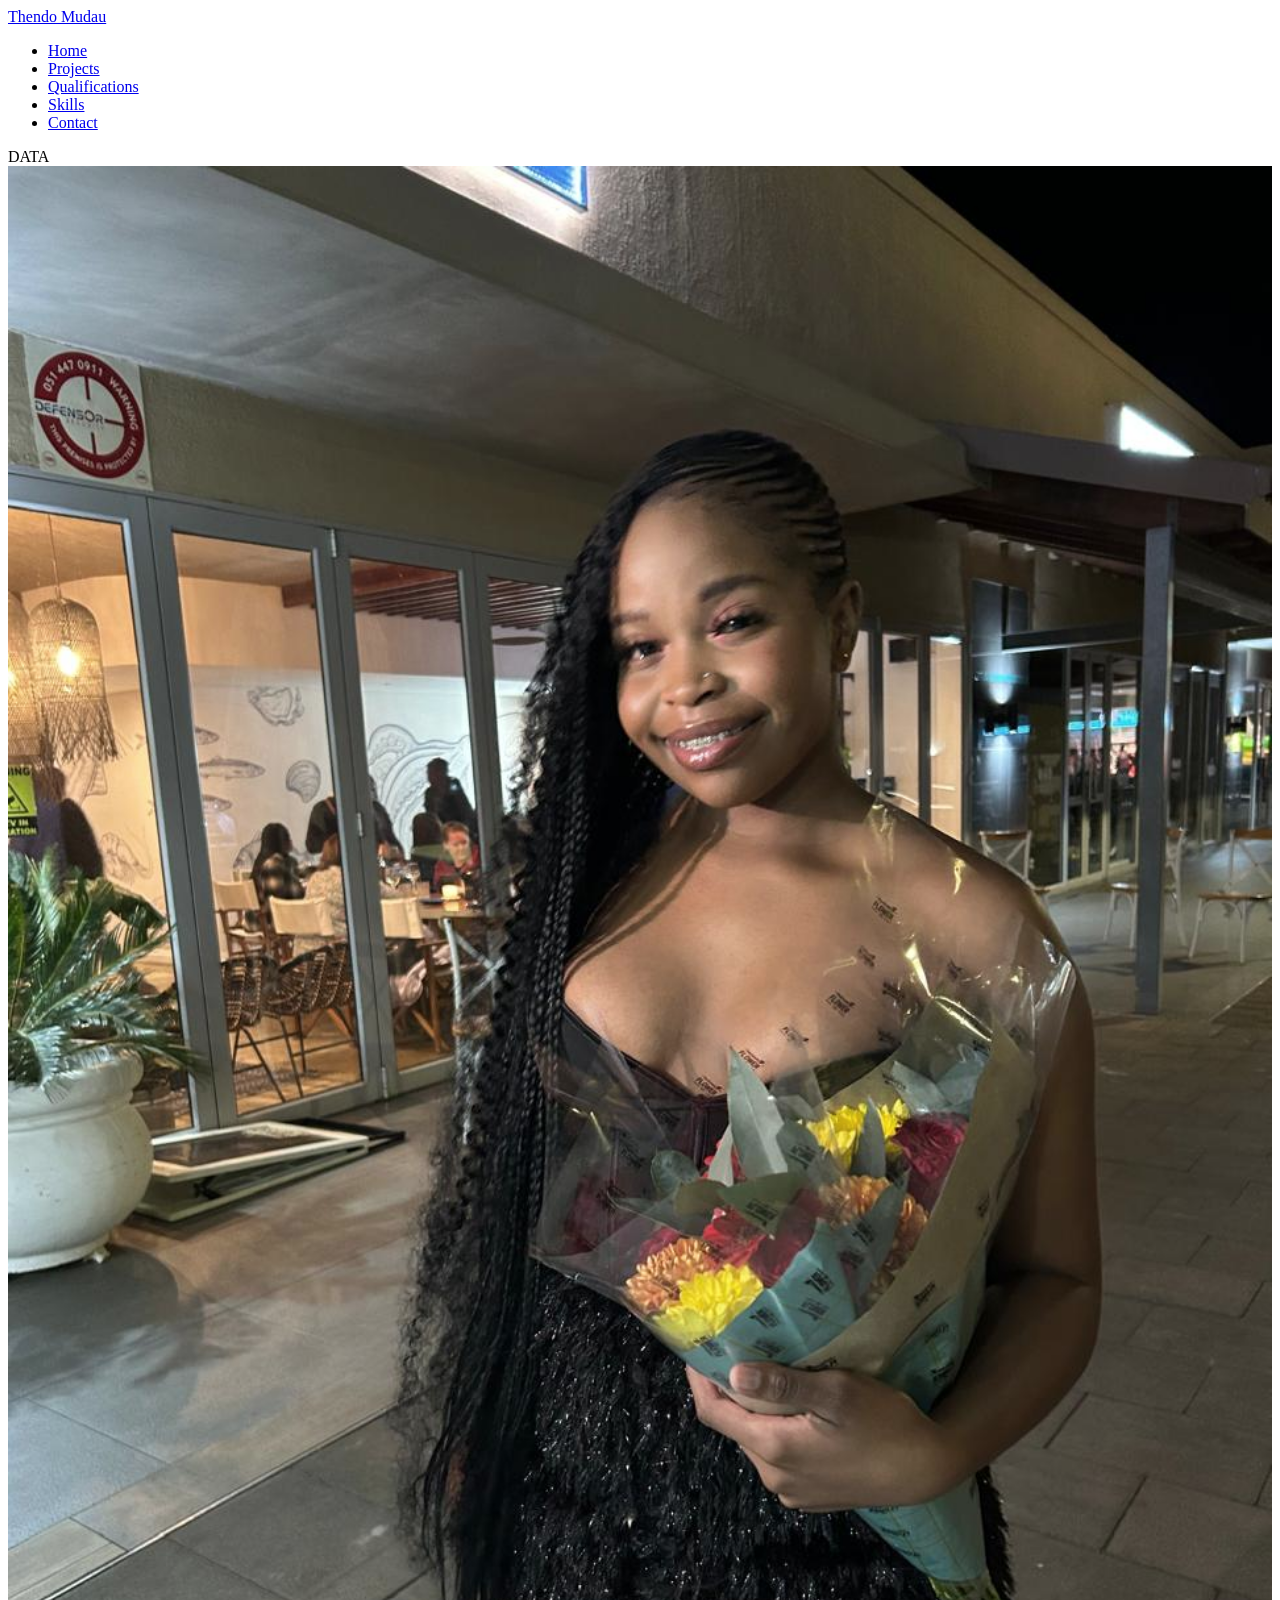
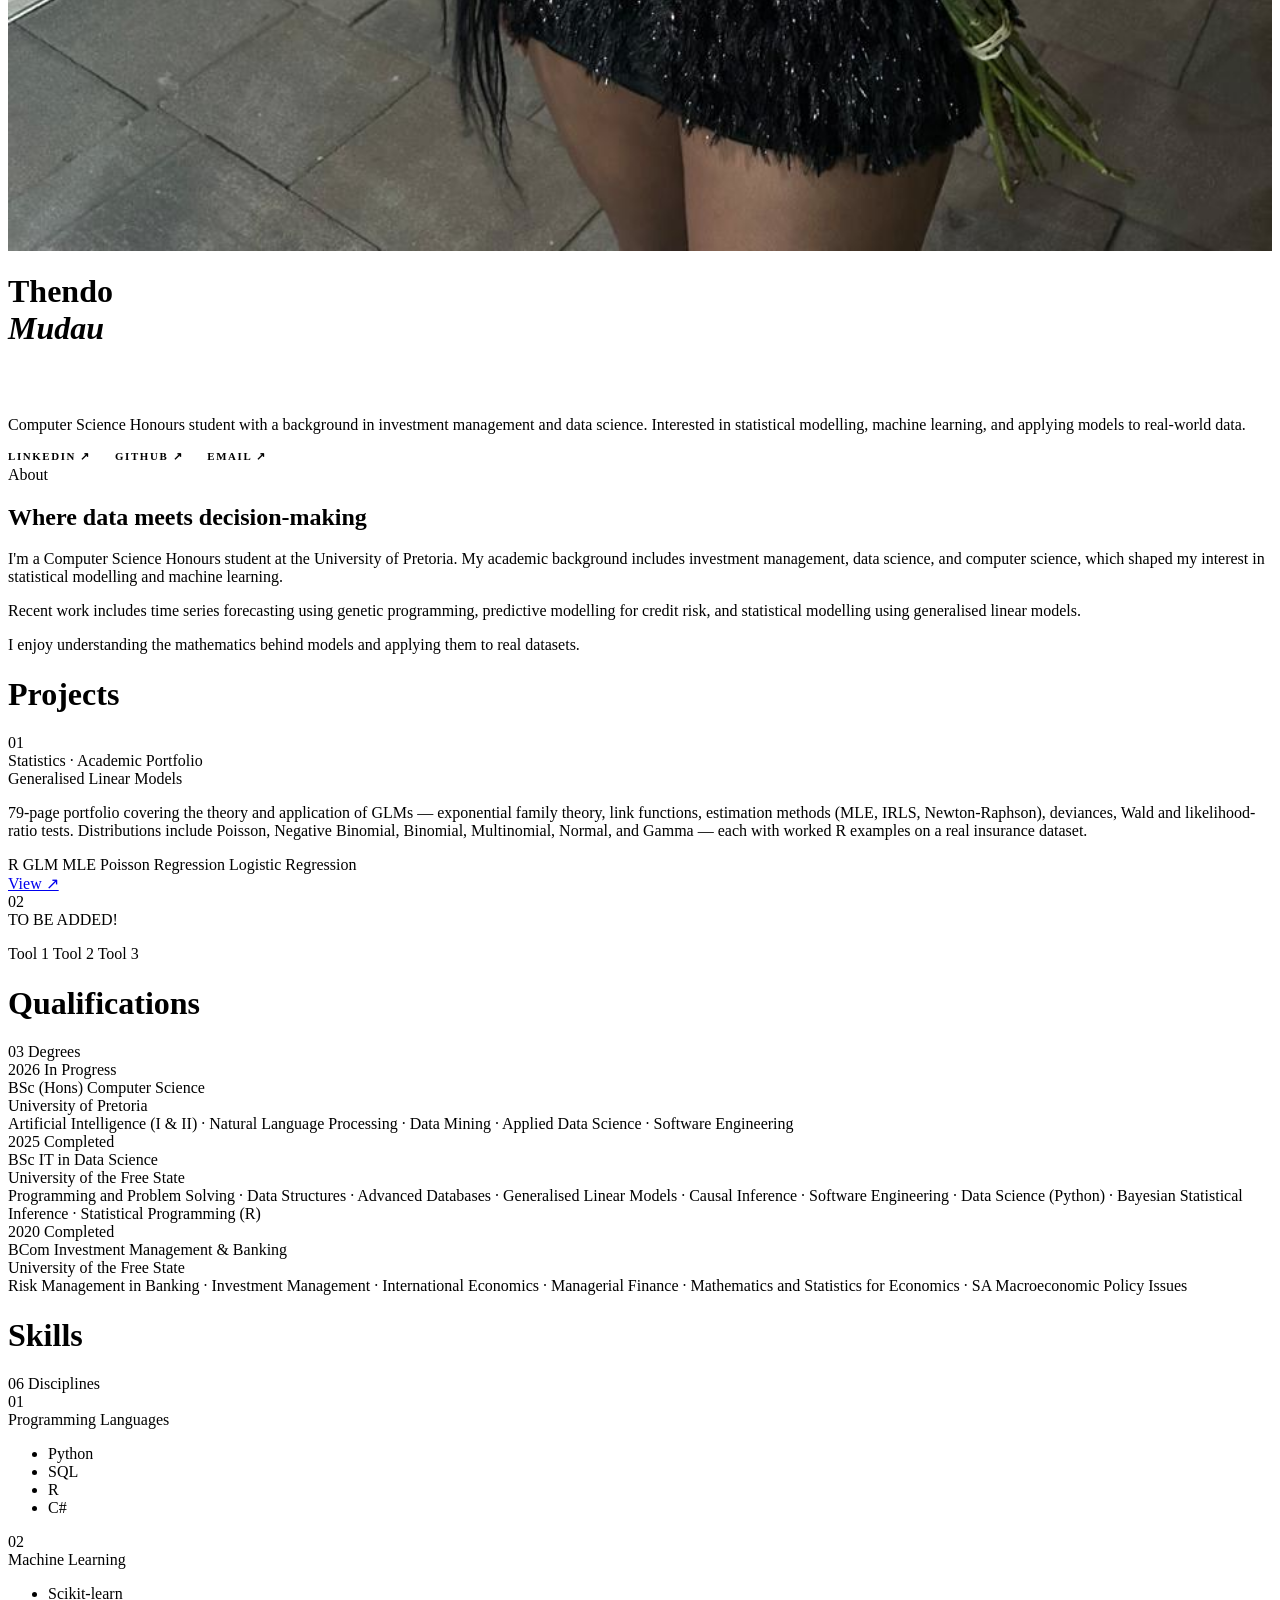
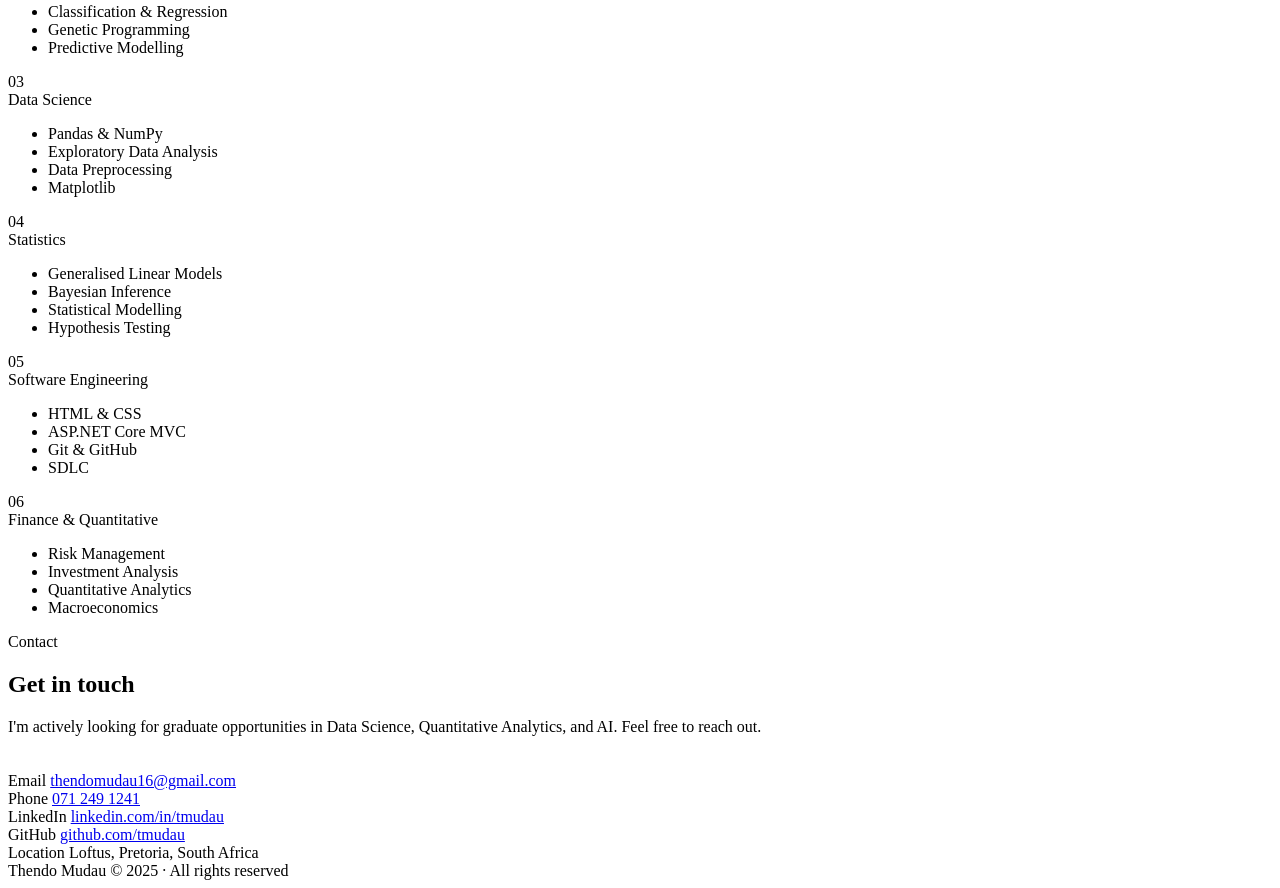
==== index.html @ 0013e01b "updated website" ====
<!DOCTYPE html>
<html lang="en">
<head>
<meta charset="UTF-8">
<meta name="viewport" content="width=device-width, initial-scale=1.0">
<title>Thendo Mudau</title>
<link href="https://fonts.googleapis.com/css2?family=Cormorant+Garamond:ital,wght@0,300;0,400;0,600;1,300;1,400&family=Outfit:wght@300;400;500;600&display=swap" rel="stylesheet">
<link rel="stylesheet" href="styles.css">
</head>
<body>

<!-- NAV -->
<nav>
  <div class="nav-inner">
    <a href="#" class="nav-wordmark" onclick="showPage('home');return false;">Thendo Mudau</a>
    <ul class="nav-links">
      <li><a href="#" onclick="showPage('home');return false;" class="active" id="nav-home">Home</a></li>
      <li><a href="#" onclick="showPage('projects');return false;" id="nav-projects">Projects</a></li>
      <li><a href="#" onclick="showPage('qualifications');return false;" id="nav-qualifications">Qualifications</a></li>
      <li><a href="#" onclick="showPage('skills');return false;" id="nav-skills">Skills</a></li>
      <li><a href="#" onclick="showPage('contact');return false;" id="nav-contact">Contact</a></li>
    </ul>
  </div>
</nav>

<!-- ══════ HOME ══════ -->
<div class="page active" id="page-home">
  <div class="hero">
    <div class="hero-grid-lines"></div>
    <div class="hero-bg-text">DATA</div>

    <!-- ↓ PHOTO: paste your image URL into src="" below -->
    <div class="hero-photo-corner" id="hero-photo-corner">
      <img src="photo.jpeg" alt="Thendo Mudau" style="width:100%;height:100%;object-fit:cover;object-position:top center;display:block;filter:grayscale(10%);">
    </div>

    <!-- Title: bottom-left -->
    <div class="hero-content" style="position:relative;z-index:1;max-width:1400px;width:100%;margin:0 auto;display:flex;flex-direction:column;gap:2rem;">
      <div>
        <h1 class="hero-headline">
          Thendo<br>
          <em>Mudau</em>
        </h1>
      </div>
      <div class="hero-bottom">
        <p class="hero-bio">Computer Science Honours student with a background in investment management and data science. 
                             Interested in statistical modelling, machine learning, and applying models to real-world data.</p>
        <div style="display:flex;gap:1.5rem;flex-wrap:wrap;">
          <a href="https://linkedin.com/in/tmudau" target="_blank" style="font-size:0.68rem;letter-spacing:0.15em;text-transform:uppercase;font-weight:600;color:var(--black);text-decoration:none;border-bottom:1px solid var(--black);padding-bottom:0.15rem;">LinkedIn ↗</a>
          <a href="https://github.com/tmudau" target="_blank" style="font-size:0.68rem;letter-spacing:0.15em;text-transform:uppercase;font-weight:600;color:var(--black);text-decoration:none;border-bottom:1px solid var(--black);padding-bottom:0.15rem;">GitHub ↗</a>
          <a href="mailto:thendomudau16@gmail.com" style="font-size:0.68rem;letter-spacing:0.15em;text-transform:uppercase;font-weight:600;color:var(--black);text-decoration:none;border-bottom:1px solid var(--black);padding-bottom:0.15rem;">Email ↗</a>
        </div>
      </div>
    </div>
  </div>

  <div class="about-section">
    <div>
      <div class="section-eyebrow">About</div>
      <h2 class="about-title">Where data meets decision-making</h2>
      <p class="about-text">I'm a Computer Science Honours student at the University of Pretoria. My academic background includes investment management, data science, and computer science, which shaped my interest in statistical modelling and machine learning.</p>
      <p class="about-text">Recent work includes time series forecasting using genetic programming, predictive modelling for credit risk, and statistical modelling using generalised linear models.</p>
      <p class="about-text">I enjoy understanding the mathematics behind models and applying them to real datasets.</p>
    </div>
  </div>
</div>

<!-- ══════ PROJECTS ══════ -->
<div class="page" id="page-projects">
  <div class="page-header">
    <h1 class="page-title">Projects</h1>
    <span class="page-count"> </span>
  </div>
  <div class="projects-list">

    <div class="project-row">
      <div class="project-num">01</div>
      <div class="project-info">
        <div class="project-type-tag">Statistics · Academic Portfolio</div>
        <div class="project-name">Generalised Linear Models</div>
        <p class="project-summary">79-page portfolio covering the theory and application of GLMs — exponential family theory, link functions, estimation methods (MLE, IRLS, Newton-Raphson), deviances, Wald and likelihood-ratio tests. Distributions include Poisson, Negative Binomial, Binomial, Multinomial, Normal, and Gamma — each with worked R examples on a real insurance dataset.</p>
        <div class="project-tech">
          <span class="tech-pill">R</span>
          <span class="tech-pill">GLM</span>
          <span class="tech-pill">MLE</span>
          <span class="tech-pill">Poisson Regression</span>
          <span class="tech-pill">Logistic Regression</span>
        </div>
      </div>
      <div class="project-link-wrap">
        <a href="FinalPortfolio_2017264959.pdf" target="_blank" class="project-ext-link">View ↗</a>
      </div>
    </div>

    <div class="project-row">
      <div class="project-num">02</div>
      <div class="project-info">
        <!-- ↓ EDIT: change category, title, description and tags below -->
        <div class="project-type-tag">TO BE ADDED!</div>
        <div class="project-name"> </div>
        <p class="project-summary"> </p>
        <div class="project-tech">
          <span class="tech-pill">Tool 1</span>
          <span class="tech-pill">Tool 2</span>
          <span class="tech-pill">Tool 3</span>
        </div>
      </div>
      <div class="project-link-wrap">
        <!-- ↓ EDIT: replace # with your project link, or remove the <a> and use the no-link span -->
        <!-- <span class="no-link">Academic Report</span> -->
      </div>
    </div>

  </div>
</div>

<!-- ══════ QUALIFICATIONS ══════ -->
<div class="page" id="page-qualifications">
  <div class="page-header">
    <h1 class="page-title">Qualifications</h1>
    <span class="page-count">03 Degrees</span>
  </div>
  <div class="qual-list">

    <div class="qual-row">
      <div class="qual-year-block">
        <span class="qual-year">2026</span>
        <span class="qual-status">In Progress</span>
      </div>
      <div>
        <div class="qual-degree">BSc (Hons) Computer Science</div>
        <div class="qual-school">University of Pretoria</div>
        <div class="qual-courses">Artificial Intelligence (I & II) · Natural Language Processing · Data Mining · Applied Data Science · Software Engineering</div>
      </div>
    </div>

    <div class="qual-row">
      <div class="qual-year-block">
        <span class="qual-year">2025</span>
        <span class="qual-status">Completed</span>
      </div>
      <div>
        <div class="qual-degree">BSc IT in Data Science</div>
        <div class="qual-school">University of the Free State</div>
        <div class="qual-courses">Programming and Problem Solving · Data Structures · Advanced Databases · Generalised Linear Models · Causal Inference · Software Engineering · Data Science (Python) · Bayesian Statistical Inference · Statistical Programming (R)</div>
      </div>
    </div>

    <div class="qual-row">
      <div class="qual-year-block">
        <span class="qual-year">2020</span>
        <span class="qual-status">Completed</span>
      </div>
      <div>
        <div class="qual-degree">BCom Investment Management &amp; Banking</div>
        <div class="qual-school">University of the Free State</div>
        <div class="qual-courses">Risk Management in Banking · Investment Management · International Economics · Managerial Finance · Mathematics and Statistics for Economics · SA Macroeconomic Policy Issues</div>
      </div>
    </div>

  </div>
</div>

<!-- ══════ SKILLS ══════ -->
<div class="page" id="page-skills">
  <div class="page-header">
    <h1 class="page-title">Skills</h1>
    <span class="page-count">06 Disciplines</span>
  </div>
  <div class="skills-section">
    <div class="skill-block">
      <div class="skill-label">01</div>
      <div class="skill-name">Programming Languages</div>
      <ul class="skill-items-list">
        <li>Python</li>
        <li>SQL</li>
        <li>R</li>
        <li>C#</li>
      </ul>
    </div>
    <div class="skill-block">
      <div class="skill-label">02</div>
      <div class="skill-name">Machine Learning</div>
      <ul class="skill-items-list">
        <li>Scikit-learn</li>
        <li>Classification & Regression</li>
        <li>Genetic Programming</li>
        <li>Predictive Modelling</li>
      </ul>
    </div>
    <div class="skill-block">
      <div class="skill-label">03</div>
      <div class="skill-name">Data Science</div>
      <ul class="skill-items-list">
        <li>Pandas & NumPy</li>
        <li>Exploratory Data Analysis</li>
        <li>Data Preprocessing</li>
        <li>Matplotlib</li>
      </ul>
    </div>
    <div class="skill-block">
      <div class="skill-label">04</div>
      <div class="skill-name">Statistics</div>
      <ul class="skill-items-list">
        <li>Generalised Linear Models</li>
        <li>Bayesian Inference</li>
        <li>Statistical Modelling</li>
        <li>Hypothesis Testing</li>
      </ul>
    </div>
    <div class="skill-block">
      <div class="skill-label">05</div>
      <div class="skill-name">Software Engineering</div>
      <ul class="skill-items-list">
        <li>HTML & CSS</li>
        <li>ASP.NET Core MVC</li>
        <li>Git & GitHub</li>
        <li>SDLC</li>
      </ul>
    </div>
    <div class="skill-block">
      <div class="skill-label">06</div>
      <div class="skill-name">Finance & Quantitative</div>
      <ul class="skill-items-list">
        <li>Risk Management</li>
        <li>Investment Analysis</li>
        <li>Quantitative Analytics</li>
        <li>Macroeconomics</li>
      </ul>
    </div>
  </div>
</div>

<!-- ══════ CONTACT ══════ -->
<div class="page" id="page-contact">
  <div class="contact-split">
    <div class="contact-left">
      <div>
        <div class="section-eyebrow" style="color:var(--accent);">Contact</div>
        <h2 class="contact-headline">Get in touch</h2>
        <p class="contact-subtext">I'm actively looking for graduate opportunities in Data Science, Quantitative Analytics, and AI. Feel free to reach out.</p>
      </div>
      <div style="font-family:'Cormorant Garamond',serif; font-size:1rem; font-weight:300; letter-spacing:0.1em; text-transform:uppercase; color:rgba(255,255,255,0.2);">Pretoria · South Africa · 2025</div>
    </div>
    <div class="contact-right">
      <div class="contact-item">
        <span class="contact-item-label">Email</span>
        <span class="contact-item-value"><a href="mailto:thendomudau16@gmail.com">thendomudau16@gmail.com</a></span>
      </div>
      <div class="contact-item">
        <span class="contact-item-label">Phone</span>
        <span class="contact-item-value"><a href="tel:0712491241">071 249 1241</a></span>
      </div>
      <div class="contact-item">
        <span class="contact-item-label">LinkedIn</span>
        <span class="contact-item-value"><a href="https://linkedin.com/in/tmudau" target="_blank">linkedin.com/in/tmudau</a></span>
      </div>
      <div class="contact-item">
        <span class="contact-item-label">GitHub</span>
        <span class="contact-item-value"><a href="https://github.com/tmudau" target="_blank">github.com/tmudau</a></span>
      </div>
      <div class="contact-item">
        <span class="contact-item-label">Location</span>
        <span class="contact-item-value">Loftus, Pretoria, South Africa</span>
      </div>
    </div>
  </div>
</div>

<footer>
  <span class="footer-name">Thendo Mudau</span>
  <span class="footer-copy">© 2025 · All rights reserved</span>
</footer>

<script>
  function showPage(name) {
    document.querySelectorAll('.page').forEach(p => p.classList.remove('active'));
    document.querySelectorAll('.nav-links a').forEach(a => a.classList.remove('active'));
    document.getElementById('page-' + name).classList.add('active');
    document.getElementById('nav-' + name).classList.add('active');
    window.scrollTo(0, 0);
  }

  function loadPhoto(event) {
    const file = event.target.files[0];
    if (!file) return;
    const reader = new FileReader();
    reader.onload = function(e) {
      const corner = document.getElementById('hero-photo-corner');
      corner.innerHTML = '<img style="width:100%;height:100%;object-fit:cover;object-position:top center;display:block;filter:grayscale(10%);" src="' + e.target.result + '" alt="Thendo Mudau">';
    };
    reader.readAsDataURL(file);
  }
</script>
</body>
</html>
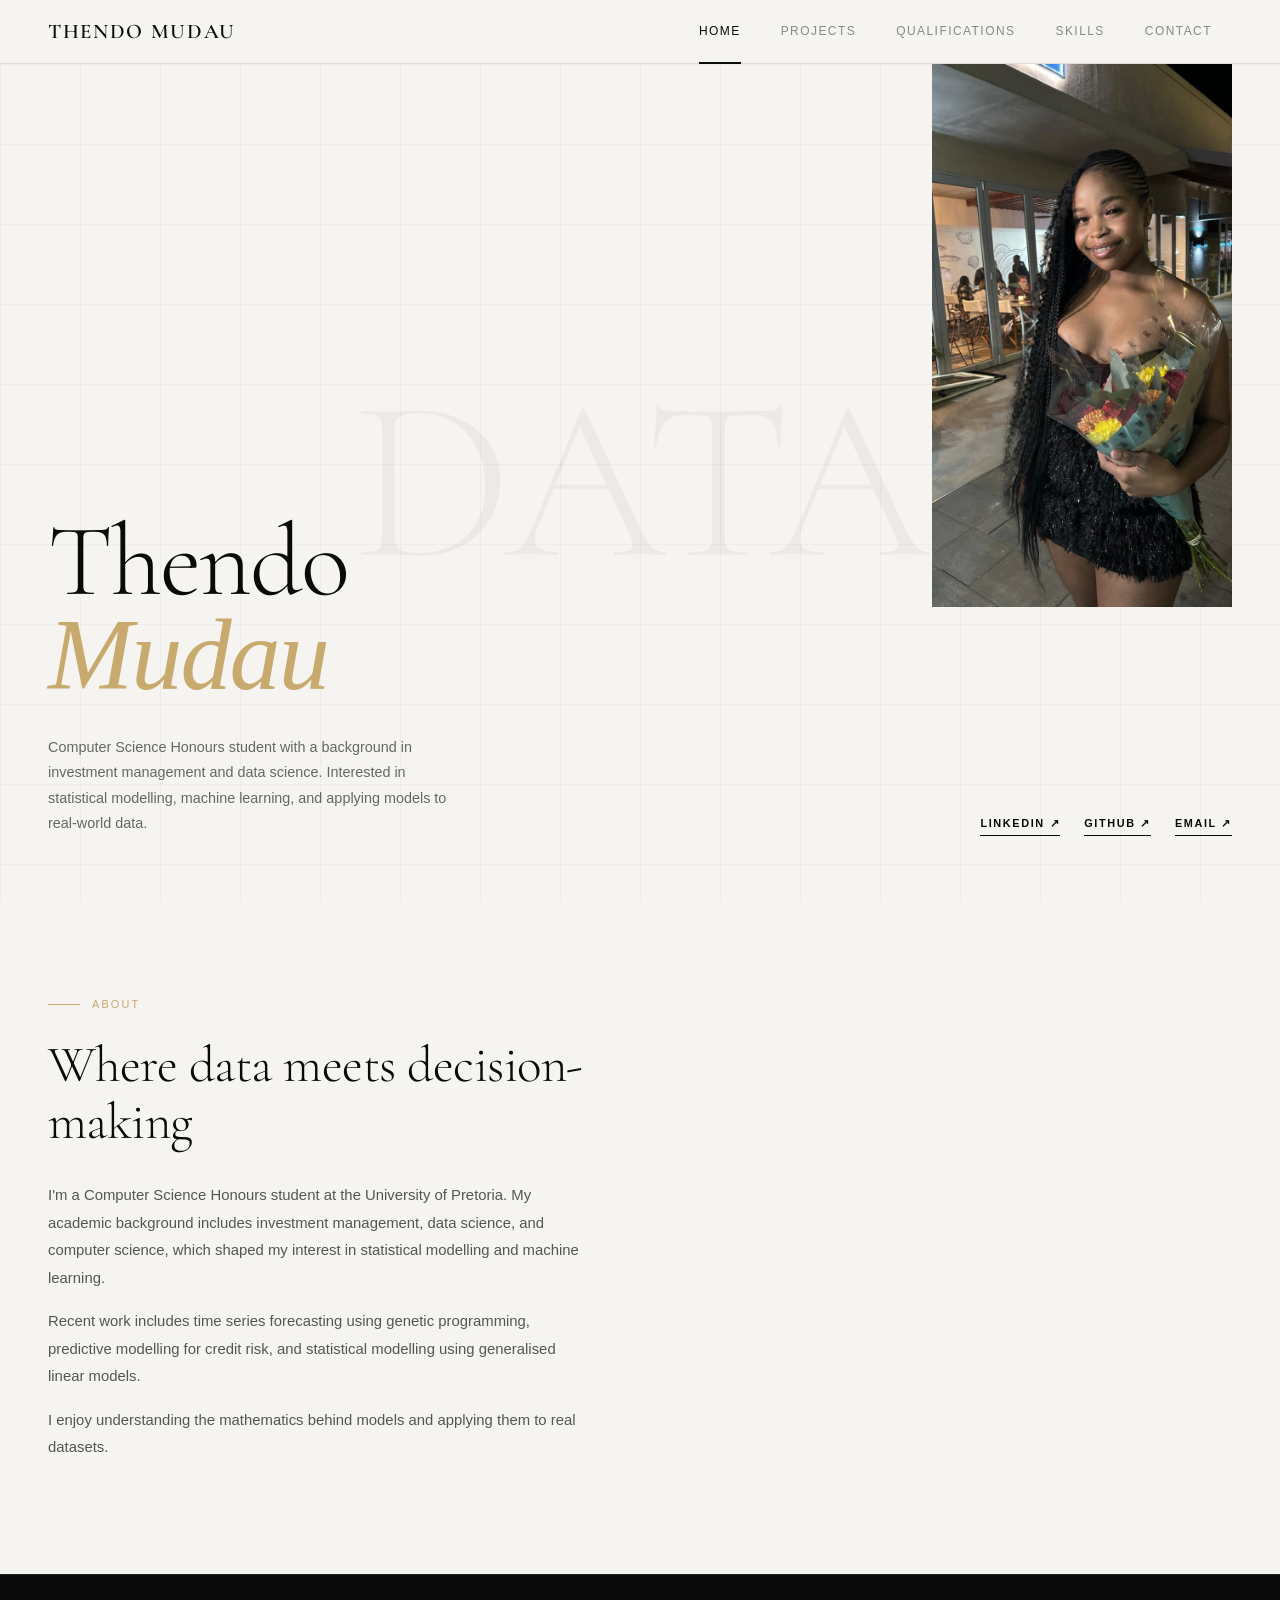
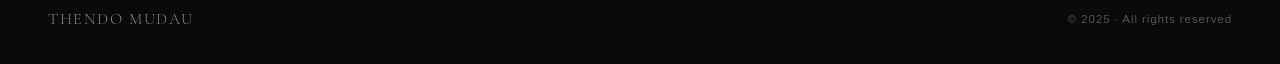
==== commit c43e60a7: "updated website" ====
--- a/index.html
+++ b/index.html
@@ -5,7 +5,699 @@
 <meta name="viewport" content="width=device-width, initial-scale=1.0">
 <title>Thendo Mudau</title>
 <link href="https://fonts.googleapis.com/css2?family=Cormorant+Garamond:ital,wght@0,300;0,400;0,600;1,300;1,400&family=Outfit:wght@300;400;500;600&display=swap" rel="stylesheet">
-<link rel="stylesheet" href="styles.css">
+<style>
+  :root {
+    --black: #0a0a0a;
+    --white: #f5f4f0;
+    --off: #f0ede8;
+    --mid: #888;
+    --accent: #c8a96e;
+    --border: #e0ddd8;
+  }
+
+  * { box-sizing: border-box; margin: 0; padding: 0; }
+  html { scroll-behavior: smooth; }
+
+  body {
+    font-family: 'Outfit', sans-serif;
+    background: var(--white);
+    color: var(--black);
+    font-size: 15px;
+    line-height: 1.6;
+    cursor: default;
+  }
+
+  /* ─── NAV ─── */
+  nav {
+    position: fixed;
+    top: 0; left: 0; right: 0;
+    z-index: 200;
+    background: var(--white);
+    border-bottom: 1px solid var(--border);
+    height: 64px;
+    display: flex;
+    align-items: center;
+  }
+
+  .nav-inner {
+    width: 100%;
+    max-width: 1400px;
+    margin: 0 auto;
+    padding: 0 3rem;
+    display: flex;
+    align-items: center;
+    justify-content: space-between;
+  }
+
+  .nav-wordmark {
+    font-family: 'Cormorant Garamond', serif;
+    font-size: 1.3rem;
+    font-weight: 600;
+    letter-spacing: 0.08em;
+    text-transform: uppercase;
+    color: var(--black);
+    text-decoration: none;
+  }
+
+  .nav-links {
+    display: flex;
+    list-style: none;
+    gap: 0;
+  }
+
+  .nav-links a {
+    color: var(--mid);
+    text-decoration: none;
+    font-size: 0.75rem;
+    font-weight: 500;
+    letter-spacing: 0.12em;
+    text-transform: uppercase;
+    padding: 0 1.25rem;
+    height: 64px;
+    display: flex;
+    align-items: center;
+    transition: color 0.2s;
+    position: relative;
+  }
+
+  .nav-links a::after {
+    content: '';
+    position: absolute;
+    bottom: 0; left: 1.25rem; right: 1.25rem;
+    height: 2px;
+    background: var(--black);
+    transform: scaleX(0);
+    transition: transform 0.2s;
+  }
+
+  .nav-links a:hover, .nav-links a.active {
+    color: var(--black);
+  }
+
+  .nav-links a:hover::after, .nav-links a.active::after {
+    transform: scaleX(1);
+  }
+
+  /* ─── PAGES ─── */
+  .page { display: none; padding-top: 64px; }
+  .page.active { display: block; }
+
+  /* ─── HERO ─── */
+  .hero {
+    min-height: calc(100vh - 64px);
+    display: flex;
+    flex-direction: column;
+    justify-content: flex-end;
+    padding: 0 3rem 4rem;
+    position: relative;
+    background: transparent;
+    overflow: hidden;
+  }
+
+  .hero-photo-corner {
+    position: absolute;
+    top: 0;
+    right: 3rem;
+    width: 300px;
+    height: 65%;
+    z-index: 2;
+    overflow: hidden;
+  }
+
+  .hero-photo-corner img {
+    width: 100%;
+    height: 100%;
+    object-fit: cover;
+    object-position: top center;
+    display: block;
+    filter: grayscale(10%);
+  }
+
+  .hero-photo-corner-placeholder {
+    width: 100%;
+    height: 100%;
+    background: var(--off);
+    border: 2px dashed var(--border);
+    display: flex;
+    flex-direction: column;
+    align-items: center;
+    justify-content: center;
+    gap: 0.75rem;
+    color: #bbb;
+    cursor: pointer;
+    transition: border-color 0.2s, background 0.2s;
+  }
+
+  .hero-photo-corner-placeholder:hover { border-color: var(--accent); background: #ece9e4; }
+  .hero-photo-corner-placeholder svg { opacity: 0.35; }
+  .hero-photo-corner-placeholder span {
+    font-size: 0.62rem;
+    letter-spacing: 0.18em;
+    text-transform: uppercase;
+    font-weight: 600;
+  }
+
+  .hero-bg-text {
+    position: absolute;
+    top: 50%; left: 50%;
+    transform: translate(-50%, -50%);
+    font-family: 'Cormorant Garamond', serif;
+    font-size: clamp(120px, 18vw, 260px);
+    font-weight: 300;
+    color: rgba(10,10,10,0.04);
+    white-space: nowrap;
+    pointer-events: none;
+    letter-spacing: -0.02em;
+    user-select: none;
+  }
+
+  .hero-grid-lines {
+    position: absolute;
+    inset: 0;
+    background-image:
+      linear-gradient(rgba(10,10,10,0.03) 1px, transparent 1px),
+      linear-gradient(90deg, rgba(10,10,10,0.03) 1px, transparent 1px);
+    background-size: 80px 80px;
+  }
+
+  .hero-content {
+    position: relative;
+    z-index: 1;
+    max-width: 1400px;
+    width: 100%;
+    margin: 0 auto;
+    display: flex;
+    flex-direction: column;
+    gap: 2rem;
+  }
+
+  .hero-label {
+    font-size: 0.72rem;
+    letter-spacing: 0.2em;
+    text-transform: uppercase;
+    color: var(--accent);
+    font-weight: 500;
+  }
+
+  .hero-headline {
+    font-family: 'Cormorant Garamond', serif;
+    font-size: clamp(3.5rem, 8vw, 8rem);
+    font-weight: 300;
+    line-height: 0.92;
+    color: var(--black);
+    letter-spacing: -0.02em;
+  }
+
+  .hero-headline em {
+    font-style: italic;
+    color: var(--accent);
+  }
+
+  .hero-bottom {
+    display: flex;
+    justify-content: space-between;
+    align-items: flex-end;
+    gap: 2rem;
+    flex-wrap: wrap;
+  }
+
+  .hero-bio {
+    max-width: 420px;
+    color: #666;
+    font-size: 0.9rem;
+    line-height: 1.75;
+    font-weight: 300;
+  }
+
+  .hero-stats {
+    display: flex;
+    gap: 3rem;
+  }
+
+  .hero-stat-num {
+    font-family: 'Cormorant Garamond', serif;
+    font-size: 2.5rem;
+    font-weight: 300;
+    color: var(--white);
+    line-height: 1;
+    margin-bottom: 0.3rem;
+  }
+
+  .hero-stat-label {
+    font-size: 0.68rem;
+    letter-spacing: 0.15em;
+    text-transform: uppercase;
+    color: rgba(255,255,255,0.4);
+  }
+
+  /* ─── ABOUT SECTION ─── */
+  .about-section {
+    max-width: 1400px;
+    margin: 0 auto;
+    padding: 6rem 3rem;
+    display: grid;
+    grid-template-columns: 1fr 1fr;
+    gap: 6rem;
+    align-items: start;
+  }
+
+  .section-eyebrow {
+    font-size: 0.68rem;
+    letter-spacing: 0.2em;
+    text-transform: uppercase;
+    color: var(--accent);
+    font-weight: 500;
+    margin-bottom: 1.5rem;
+    display: flex;
+    align-items: center;
+    gap: 0.75rem;
+  }
+
+  .section-eyebrow::before {
+    content: '';
+    width: 32px;
+    height: 1px;
+    background: var(--accent);
+  }
+
+  .about-title {
+    font-family: 'Cormorant Garamond', serif;
+    font-size: clamp(2.5rem, 4vw, 3.8rem);
+    font-weight: 300;
+    line-height: 1.1;
+    letter-spacing: -0.01em;
+    margin-bottom: 2rem;
+  }
+
+  .about-text {
+    color: #555;
+    font-size: 0.93rem;
+    line-height: 1.85;
+    margin-bottom: 1rem;
+  }
+
+  .about-details {
+    border-top: 1px solid var(--border);
+    padding-top: 2rem;
+    display: flex;
+    flex-direction: column;
+    gap: 1rem;
+  }
+
+  .detail-row {
+    display: flex;
+    justify-content: space-between;
+    align-items: center;
+    padding-bottom: 1rem;
+    border-bottom: 1px solid var(--border);
+  }
+
+  .detail-key {
+    font-size: 0.68rem;
+    letter-spacing: 0.15em;
+    text-transform: uppercase;
+    color: var(--mid);
+    font-weight: 500;
+  }
+
+  .detail-val {
+    font-size: 0.88rem;
+    font-weight: 500;
+    color: var(--black);
+    text-align: right;
+  }
+
+  .detail-val a {
+    color: var(--black);
+    text-decoration: none;
+    transition: color 0.2s;
+  }
+
+  .detail-val a:hover { color: var(--accent); }
+
+  /* ─── PROJECTS PAGE ─── */
+  .page-header {
+    padding: 5rem 3rem 3rem;
+    max-width: 1400px;
+    margin: 0 auto;
+    border-bottom: 1px solid var(--border);
+    display: flex;
+    justify-content: space-between;
+    align-items: flex-end;
+  }
+
+  .page-title {
+    font-family: 'Cormorant Garamond', serif;
+    font-size: clamp(3rem, 6vw, 5rem);
+    font-weight: 300;
+    line-height: 1;
+    letter-spacing: -0.02em;
+  }
+
+  .page-count {
+    font-size: 0.75rem;
+    letter-spacing: 0.15em;
+    text-transform: uppercase;
+    color: var(--mid);
+  }
+
+  .projects-list {
+    max-width: 1400px;
+    margin: 0 auto;
+    padding: 0 3rem 6rem;
+  }
+
+  .project-row {
+    display: grid;
+    grid-template-columns: 80px 1fr auto;
+    align-items: start;
+    padding: 2.5rem 0;
+    border-bottom: 1px solid var(--border);
+    gap: 2.5rem;
+    transition: background 0.2s;
+    cursor: default;
+  }
+
+  .project-row:hover { background: var(--off); margin: 0 -3rem; padding-left: 3rem; padding-right: 3rem; }
+
+  .project-num {
+    font-family: 'Cormorant Garamond', serif;
+    font-size: 1.8rem;
+    font-weight: 300;
+    color: var(--border);
+    line-height: 1;
+    padding-top: 0.2rem;
+  }
+
+  .project-info { flex: 1; }
+
+  .project-type-tag {
+    font-size: 0.65rem;
+    letter-spacing: 0.18em;
+    text-transform: uppercase;
+    color: var(--accent);
+    font-weight: 600;
+    margin-bottom: 0.5rem;
+  }
+
+  .project-name {
+    font-family: 'Cormorant Garamond', serif;
+    font-size: 1.6rem;
+    font-weight: 400;
+    line-height: 1.2;
+    margin-bottom: 0.75rem;
+    color: var(--black);
+  }
+
+  .project-summary {
+    color: #666;
+    font-size: 0.88rem;
+    line-height: 1.7;
+    max-width: 600px;
+    margin-bottom: 1rem;
+  }
+
+  .project-tech {
+    display: flex;
+    flex-wrap: wrap;
+    gap: 0.4rem;
+  }
+
+  .tech-pill {
+    background: var(--black);
+    color: var(--white);
+    padding: 0.2rem 0.7rem;
+    font-size: 0.68rem;
+    letter-spacing: 0.08em;
+    text-transform: uppercase;
+    font-weight: 500;
+  }
+
+  .project-link-wrap {
+    padding-top: 0.3rem;
+  }
+
+  .project-ext-link {
+    display: inline-flex;
+    align-items: center;
+    gap: 0.5rem;
+    font-size: 0.72rem;
+    letter-spacing: 0.12em;
+    text-transform: uppercase;
+    font-weight: 600;
+    color: var(--black);
+    text-decoration: none;
+    border-bottom: 1px solid var(--black);
+    padding-bottom: 0.1rem;
+    transition: color 0.2s, border-color 0.2s;
+    white-space: nowrap;
+  }
+
+  .project-ext-link:hover { color: var(--accent); border-color: var(--accent); }
+
+  .no-link {
+    font-size: 0.72rem;
+    letter-spacing: 0.1em;
+    text-transform: uppercase;
+    color: var(--border);
+    font-weight: 500;
+    white-space: nowrap;
+  }
+
+  /* ─── QUALIFICATIONS ─── */
+  .qual-list {
+    max-width: 1400px;
+    margin: 0 auto;
+    padding: 0 3rem 6rem;
+  }
+
+  .qual-row {
+    display: grid;
+    grid-template-columns: 160px 1fr;
+    gap: 3rem;
+    padding: 3rem 0;
+    border-bottom: 1px solid var(--border);
+    align-items: start;
+  }
+
+  .qual-year-block {
+    text-align: right;
+  }
+
+  .qual-year {
+    font-family: 'Cormorant Garamond', serif;
+    font-size: 1.5rem;
+    font-weight: 300;
+    color: var(--black);
+    display: block;
+    margin-bottom: 0.3rem;
+  }
+
+  .qual-status {
+    font-size: 0.65rem;
+    letter-spacing: 0.15em;
+    text-transform: uppercase;
+    color: var(--accent);
+    font-weight: 600;
+  }
+
+  .qual-degree {
+    font-family: 'Cormorant Garamond', serif;
+    font-size: 1.6rem;
+    font-weight: 400;
+    line-height: 1.2;
+    margin-bottom: 0.4rem;
+  }
+
+  .qual-school {
+    font-size: 0.8rem;
+    letter-spacing: 0.1em;
+    text-transform: uppercase;
+    color: var(--mid);
+    font-weight: 500;
+    margin-bottom: 1rem;
+  }
+
+  .qual-courses {
+    font-size: 0.88rem;
+    color: #666;
+    line-height: 1.7;
+  }
+
+  /* ─── SKILLS ─── */
+  .skills-section {
+    max-width: 1400px;
+    margin: 0 auto;
+    padding: 0 3rem 6rem;
+    display: grid;
+    grid-template-columns: repeat(3, 1fr);
+    gap: 0;
+  }
+
+  .skill-block {
+    padding: 3rem;
+    border-right: 1px solid var(--border);
+    border-bottom: 1px solid var(--border);
+  }
+
+  .skill-block:nth-child(3n) { border-right: none; }
+  .skill-block:nth-last-child(-n+3) { border-bottom: none; }
+
+  .skill-label {
+    font-size: 0.65rem;
+    letter-spacing: 0.2em;
+    text-transform: uppercase;
+    color: var(--accent);
+    font-weight: 600;
+    margin-bottom: 1.25rem;
+  }
+
+  .skill-name {
+    font-family: 'Cormorant Garamond', serif;
+    font-size: 1.4rem;
+    font-weight: 400;
+    margin-bottom: 1.25rem;
+    line-height: 1.2;
+  }
+
+  .skill-items-list {
+    list-style: none;
+    display: flex;
+    flex-direction: column;
+    gap: 0.5rem;
+  }
+
+  .skill-items-list li {
+    font-size: 0.85rem;
+    color: #666;
+    display: flex;
+    align-items: center;
+    gap: 0.6rem;
+  }
+
+  .skill-items-list li::before {
+    content: ';';
+    color: var(--accent);
+    font-size: 0.7rem;
+  }
+
+  /* ─── CONTACT ─── */
+  .contact-split {
+    min-height: calc(100vh - 64px);
+    display: grid;
+    grid-template-columns: 1fr 1fr;
+  }
+
+  .contact-left {
+    background: var(--black);
+    padding: 6rem 4rem;
+    display: flex;
+    flex-direction: column;
+    justify-content: space-between;
+  }
+
+  .contact-headline {
+    font-family: 'Cormorant Garamond', serif;
+    font-size: clamp(2.5rem, 5vw, 4.5rem);
+    font-weight: 300;
+    color: var(--white);
+    line-height: 1.05;
+    letter-spacing: -0.02em;
+    margin-bottom: 2rem;
+  }
+
+  .contact-subtext {
+    color: rgba(255,255,255,0.5);
+    font-size: 0.9rem;
+    line-height: 1.75;
+    max-width: 380px;
+    font-weight: 300;
+  }
+
+  .contact-right {
+    background: var(--off);
+    padding: 6rem 4rem;
+    display: flex;
+    flex-direction: column;
+    gap: 0;
+  }
+
+  .contact-item {
+    padding: 2rem 0;
+    border-bottom: 1px solid var(--border);
+    display: flex;
+    flex-direction: column;
+    gap: 0.4rem;
+  }
+
+  .contact-item:first-child { padding-top: 0; }
+
+  .contact-item-label {
+    font-size: 0.65rem;
+    letter-spacing: 0.2em;
+    text-transform: uppercase;
+    color: var(--mid);
+    font-weight: 600;
+  }
+
+  .contact-item-value {
+    font-family: 'Cormorant Garamond', serif;
+    font-size: 1.4rem;
+    font-weight: 400;
+    color: var(--black);
+  }
+
+  .contact-item-value a {
+    color: var(--black);
+    text-decoration: none;
+    transition: color 0.2s;
+  }
+
+  .contact-item-value a:hover { color: var(--accent); }
+
+  /* ─── FOOTER ─── */
+  footer {
+    background: var(--black);
+    padding: 2rem 3rem;
+    display: flex;
+    justify-content: space-between;
+    align-items: center;
+    border-top: 1px solid rgba(255,255,255,0.08);
+  }
+
+  .footer-name {
+    font-family: 'Cormorant Garamond', serif;
+    font-size: 1rem;
+    font-weight: 300;
+    letter-spacing: 0.1em;
+    text-transform: uppercase;
+    color: rgba(255,255,255,0.5);
+  }
+
+  .footer-copy {
+    font-size: 0.72rem;
+    color: rgba(255,255,255,0.3);
+    letter-spacing: 0.08em;
+  }
+
+  @media (max-width: 900px) {
+    .about-section { grid-template-columns: 1fr; gap: 3rem; padding: 4rem 1.5rem; }
+    .project-row { grid-template-columns: 50px 1fr; padding: 2rem 0; gap: 1.5rem; }
+    .project-link-wrap { grid-column: 2; }
+    .qual-row { grid-template-columns: 1fr; gap: 1rem; }
+    .qual-year-block { text-align: left; }
+    .skills-section { grid-template-columns: 1fr; }
+    .skill-block { border-right: none; }
+    .contact-split { grid-template-columns: 1fr; }
+    .hero { padding: 0 1.5rem 3rem; }
+    nav .nav-inner { padding: 0 1.5rem; }
+    .page-header, .projects-list, .qual-list { padding-left: 1.5rem; padding-right: 1.5rem; }
+    .skills-section { padding-left: 1.5rem; padding-right: 1.5rem; }
+    .contact-left, .contact-right { padding: 3rem 1.5rem; }
+    footer { padding: 1.5rem; flex-direction: column; gap: 0.5rem; text-align: center; }
+    .nav-links a { padding: 0 0.7rem; font-size: 0.68rem; }
+  }
+</style>
 </head>
 <body>
 
@@ -31,7 +723,7 @@
 
     <!-- ↓ PHOTO: paste your image URL into src="" below -->
     <div class="hero-photo-corner" id="hero-photo-corner">
-      <img src="photo.jpeg" alt="Thendo Mudau" style="width:100%;height:100%;object-fit:cover;object-position:top center;display:block;filter:grayscale(10%);">
+      <img src="photo.jpeg" alt="Thendo Mudau"  style="width:100%;height:100%;object-fit:cover;object-position:top center;display:block;filter:grayscale(10%);">
     </div>
 
     <!-- Title: bottom-left -->
@@ -48,7 +740,7 @@
         <div style="display:flex;gap:1.5rem;flex-wrap:wrap;">
           <a href="https://linkedin.com/in/tmudau" target="_blank" style="font-size:0.68rem;letter-spacing:0.15em;text-transform:uppercase;font-weight:600;color:var(--black);text-decoration:none;border-bottom:1px solid var(--black);padding-bottom:0.15rem;">LinkedIn ↗</a>
           <a href="https://github.com/tmudau" target="_blank" style="font-size:0.68rem;letter-spacing:0.15em;text-transform:uppercase;font-weight:600;color:var(--black);text-decoration:none;border-bottom:1px solid var(--black);padding-bottom:0.15rem;">GitHub ↗</a>
-          <a href="mailto:thendomudau16@gmail.com" style="font-size:0.68rem;letter-spacing:0.15em;text-transform:uppercase;font-weight:600;color:var(--black);text-decoration:none;border-bottom:1px solid var(--black);padding-bottom:0.15rem;">Email ↗</a>
+          <a href="thendomudau16@gmail.com" style="font-size:0.68rem;letter-spacing:0.15em;text-transform:uppercase;font-weight:600;color:var(--black);text-decoration:none;border-bottom:1px solid var(--black);padding-bottom:0.15rem;">Email ↗</a>
         </div>
       </div>
     </div>
@@ -61,6 +753,8 @@
       <p class="about-text">I'm a Computer Science Honours student at the University of Pretoria. My academic background includes investment management, data science, and computer science, which shaped my interest in statistical modelling and machine learning.</p>
       <p class="about-text">Recent work includes time series forecasting using genetic programming, predictive modelling for credit risk, and statistical modelling using generalised linear models.</p>
       <p class="about-text">I enjoy understanding the mathematics behind models and applying them to real datasets.</p>
+    </div>
+    
     </div>
   </div>
 </div>
@@ -135,7 +829,7 @@
     </div>
 
     <div class="qual-row">
-      <div class="qual-year-block">
+      <div class="qual-year-block">56
         <span class="qual-year">2025</span>
         <span class="qual-status">Completed</span>
       </div>
@@ -237,15 +931,25 @@
     <div class="contact-left">
       <div>
         <div class="section-eyebrow" style="color:var(--accent);">Contact</div>
-        <h2 class="contact-headline">Get in touch</h2>
-        <p class="contact-subtext">I'm actively looking for graduate opportunities in Data Science, Quantitative Analytics, and AI. Feel free to reach out.</p>
+        <h2 class="contact-headline">Get in touch<p class="about-text">
+I'm a Computer Science Honours student at the University of Pretoria. My academic background spans investment management, data science, and computer science, which shaped my interest in statistical modelling and machine learning.
+</p>
+
+<p class="about-text">
+Recent work includes time series forecasting using genetic programming, predictive modelling for credit risk, and statistical modelling using generalised linear models.
+</p>
+
+<p class="about-text">
+I enjoy understanding the mathematics behind models and applying them to real datasets.
+</p></h2>
+        <p class="contact-subtext"> </p>
       </div>
       <div style="font-family:'Cormorant Garamond',serif; font-size:1rem; font-weight:300; letter-spacing:0.1em; text-transform:uppercase; color:rgba(255,255,255,0.2);">Pretoria · South Africa · 2025</div>
     </div>
     <div class="contact-right">
       <div class="contact-item">
         <span class="contact-item-label">Email</span>
-        <span class="contact-item-value"><a href="mailto:thendomudau16@gmail.com">thendomudau16@gmail.com</a></span>
+        <span class="contact-item-value"><a href="mailto:thendomudau16@gmail.com"><span class="__cf_email__" data-cfemail="1c6874797278737169787d692d2a5c7b717d7570327f7371">[email&#160;]</span></a></span>
       </div>
       <div class="contact-item">
         <span class="contact-item-label">Phone</span>
@@ -272,8 +976,8 @@
   <span class="footer-copy">© 2025 · All rights reserved</span>
 </footer>
 
-<script>
-  function showPage(name) {
+<script data-cfasync="false" src="/cdn-cgi/scripts/5c5dd728/cloudflare-static/email-decode.min.js"></script><script>
+   function showPage(name) {
     document.querySelectorAll('.page').forEach(p => p.classList.remove('active'));
     document.querySelectorAll('.nav-links a').forEach(a => a.classList.remove('active'));
     document.getElementById('page-' + name).classList.add('active');
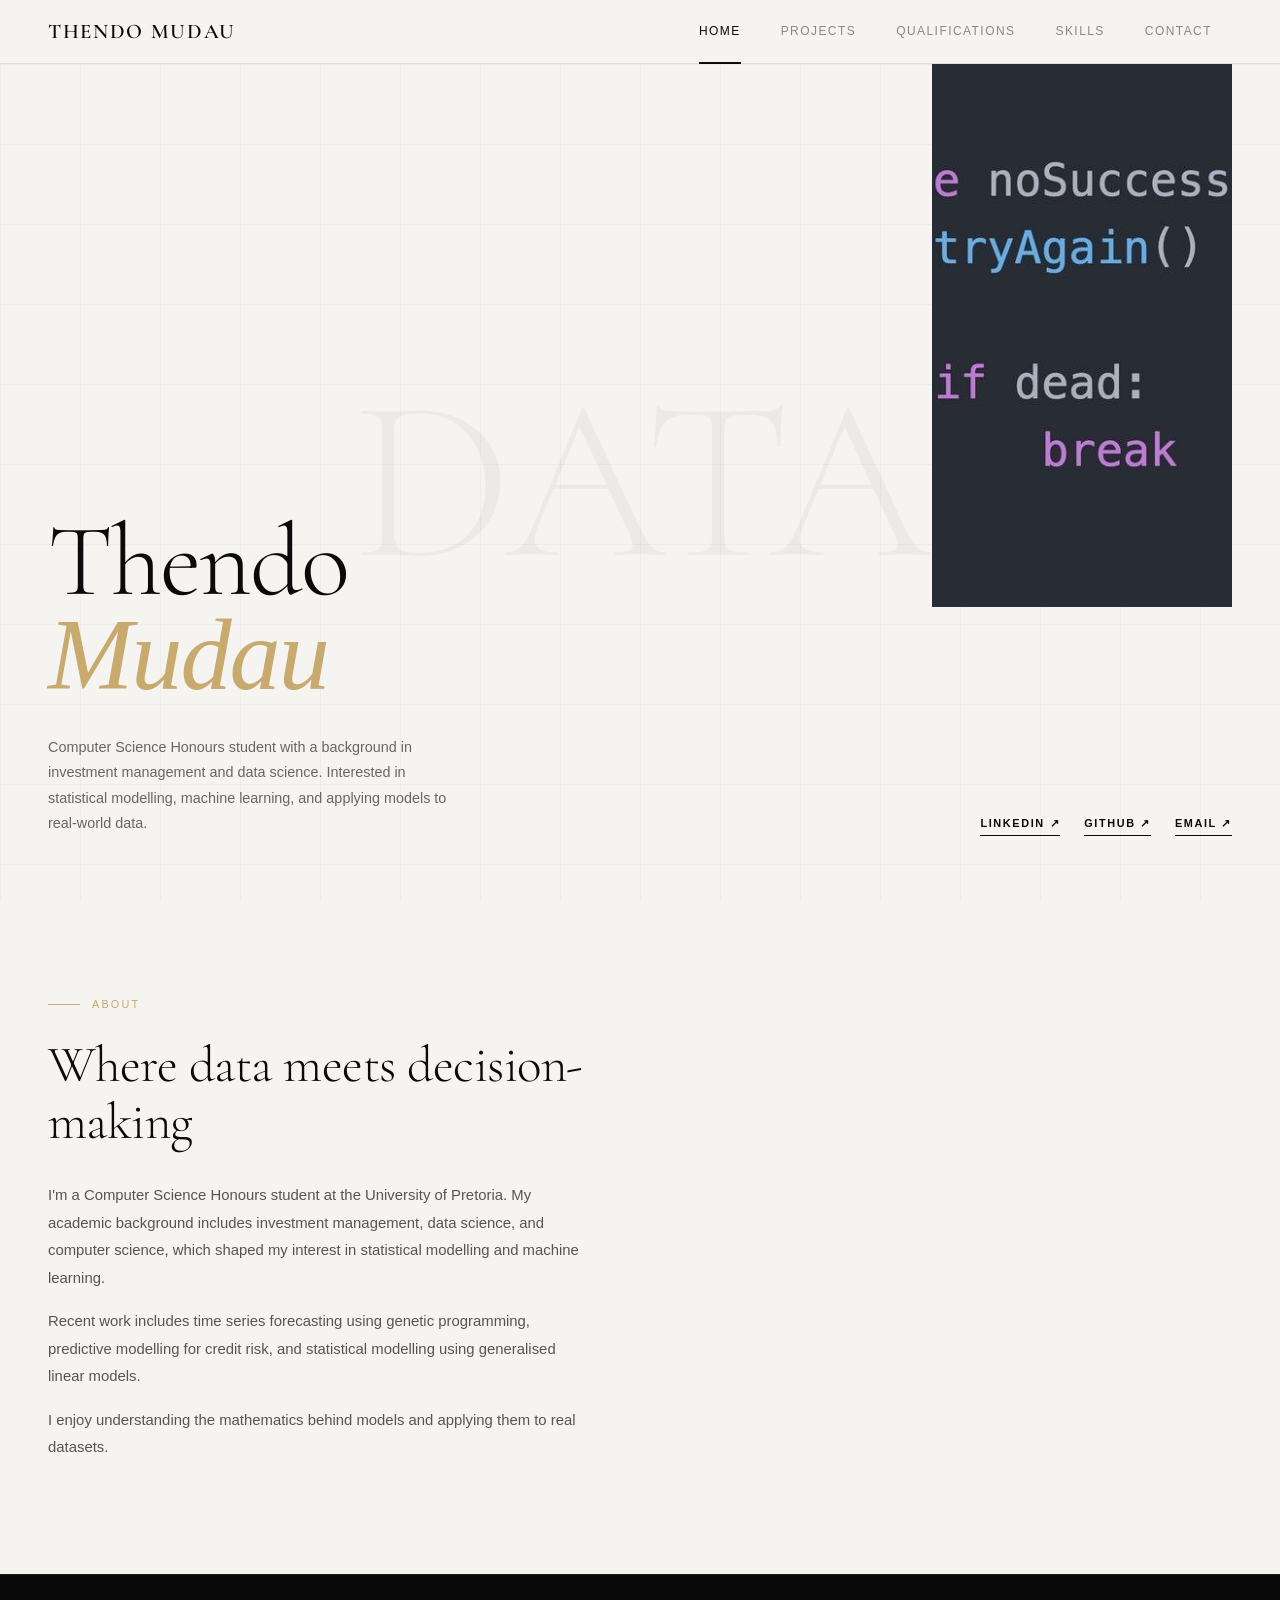
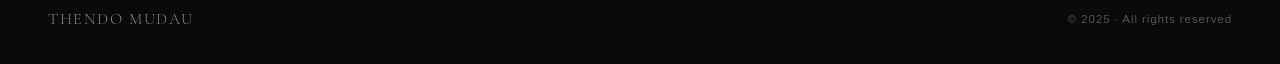
==== commit 44945036: "Change image source from photo.jpeg to photo.jpg" ====
--- a/index.html
+++ b/index.html
@@ -723,7 +723,7 @@
 
     <!-- ↓ PHOTO: paste your image URL into src="" below -->
     <div class="hero-photo-corner" id="hero-photo-corner">
-      <img src="photo.jpeg" alt="Thendo Mudau"  style="width:100%;height:100%;object-fit:cover;object-position:top center;display:block;filter:grayscale(10%);">
+      <img src="photo.jpg" alt="Thendo Mudau"  style="width:100%;height:100%;object-fit:cover;object-position:top center;display:block;filter:grayscale(10%);">
     </div>
 
     <!-- Title: bottom-left -->
@@ -997,4 +997,4 @@
   }
 </script>
 </body>
-</html>+</html>
